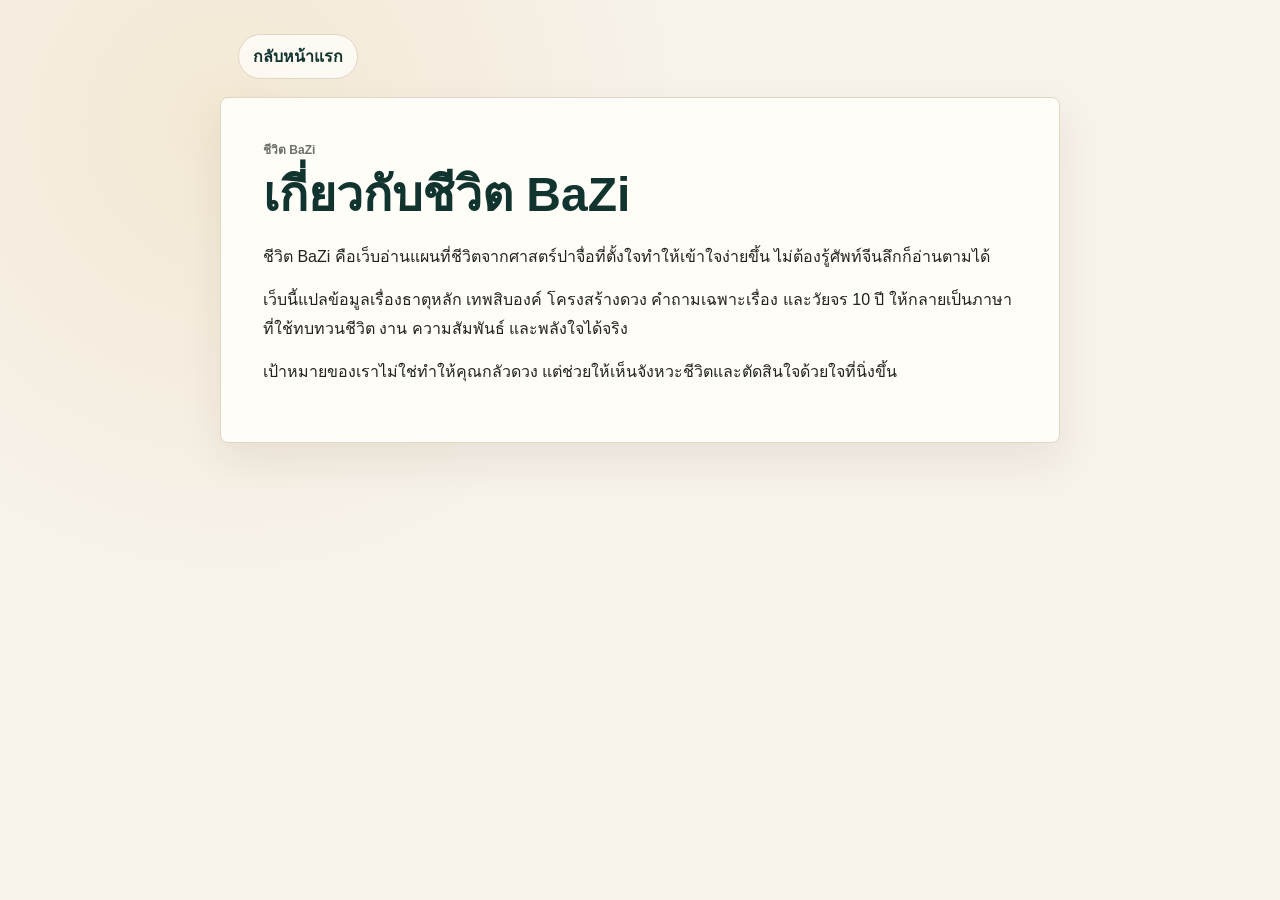
==== about.html @ 118fa1f2 "Prepare site for ad monetization" ====
﻿<!doctype html>
<html lang="th">
  <head>
    <meta charset="UTF-8" />
    <meta name="viewport" content="width=device-width, initial-scale=1.0" />
    <title>About | ชีวิต BaZi</title>
    <meta name="robots" content="index, follow" />
    <link rel="canonical" href="https://khatawut6066.github.io/Bazi-analytics/about.html" />
    <link rel="stylesheet" href="./styles.css" />
  </head>
  <body>
    <main class="policy-page">
      <a class="policy-back" href="./">กลับหน้าแรก</a>
      <article class="policy-card">
        <span class="section-kicker">ชีวิต BaZi</span>
        <h1>เกี่ยวกับชีวิต BaZi</h1>
          <p>ชีวิต BaZi คือเว็บอ่านแผนที่ชีวิตจากศาสตร์ปาจื่อที่ตั้งใจทำให้เข้าใจง่ายขึ้น ไม่ต้องรู้ศัพท์จีนลึกก็อ่านตามได้</p>
          <p>เว็บนี้แปลข้อมูลเรื่องธาตุหลัก เทพสิบองค์ โครงสร้างดวง คำถามเฉพาะเรื่อง และวัยจร 10 ปี ให้กลายเป็นภาษาที่ใช้ทบทวนชีวิต งาน ความสัมพันธ์ และพลังใจได้จริง</p>
          <p>เป้าหมายของเราไม่ใช่ทำให้คุณกลัวดวง แต่ช่วยให้เห็นจังหวะชีวิตและตัดสินใจด้วยใจที่นิ่งขึ้น</p>
      </article>
    </main>
  </body>
</html>
---- styles.css ----
﻿:root {
  color-scheme: light;
  --bg: #f7f2ea;
  --surface: #fffdf8;
  --surface-soft: #fbf6ee;
  --surface-cool: #edf6f3;
  --text: #22221f;
  --muted: #6d716b;
  --faint: #9b968d;
  --line: #e1d6c4;
  --line-strong: #c9b99e;
  --ink: #12342f;
  --accent: #1f6b55;
  --accent-2: #c2792b;
  --rose: #c45f59;
  --gold: #b98b39;
  --blue: #4c7892;
  --violet: #625b86;
  --shadow: 0 18px 44px rgba(60, 42, 18, 0.08);
  --radius: 8px;
}

body.dark {
  color-scheme: dark;
  --bg: #111614;
  --surface: #1b211f;
  --surface-soft: #202822;
  --surface-cool: #172a27;
  --text: #f4f0e9;
  --muted: #bbb6ad;
  --faint: #8e948c;
  --line: #3a423b;
  --line-strong: #59634f;
  --ink: #f1faf6;
  --accent: #74cbb0;
  --accent-2: #d89a4b;
  --rose: #df8981;
  --gold: #d5af65;
  --blue: #91b8ca;
  --violet: #aaa2d0;
  --shadow: 0 18px 44px rgba(0, 0, 0, 0.28);
}

* { box-sizing: border-box; }
html { scroll-behavior: smooth; }
body {
  margin: 0;
  min-height: 100vh;
  background: linear-gradient(180deg, rgba(255, 251, 244, 0.94), rgba(247, 242, 234, 0.98)), var(--bg);
  color: var(--text);
  font-family: Tahoma, "Leelawadee UI", "Noto Sans Thai", Arial, sans-serif;
  letter-spacing: 0;
}
body.dark { background: var(--bg); }
button, input, select { font: inherit; }
button { cursor: pointer; }
a { color: inherit; }
button:focus-visible, a:focus-visible, input:focus-visible, select:focus-visible { outline: 2px solid var(--accent-2); outline-offset: 3px; }

.app-topnav {
  position: sticky;
  top: 0;
  z-index: 10;
  display: grid;
  grid-template-columns: auto minmax(0, 1fr) auto;
  align-items: center;
  gap: 18px;
  padding: 12px 28px;
  background: rgba(255, 253, 248, 0.9);
  border-bottom: 1px solid rgba(203, 185, 156, 0.62);
  backdrop-filter: blur(16px);
}
body.dark .app-topnav { background: rgba(27, 33, 31, 0.9); }
.brand { display: flex; align-items: center; gap: 12px; text-decoration: none; min-width: 170px; }
.brand-mark {
  display: grid;
  place-items: center;
  width: 42px;
  height: 42px;
  border: 1px solid rgba(194, 121, 43, 0.32);
  border-radius: var(--radius);
  color: var(--accent-2);
  background: #fff6e7;
  font-weight: 800;
  font-size: 22px;
}
body.dark .brand-mark { background: #302617; }
.brand strong, .brand small { display: block; }
.brand small, .soft-label, .section-kicker, small, label, .form-actions p, .panel-head span, .summary-card span { color: var(--muted); }

.nav-list { display: flex; justify-content: center; gap: 6px; min-width: 0; overflow-x: auto; }
.nav-list a {
  flex: 0 0 auto;
  padding: 10px 12px;
  color: var(--muted);
  text-decoration: none;
  border-radius: var(--radius);
  font-size: 14px;
  white-space: nowrap;
}
.nav-list a:hover { color: var(--ink); background: var(--surface-soft); box-shadow: inset 0 0 0 1px var(--line); }
.icon-button {
  width: 42px;
  height: 42px;
  border: 1px solid var(--line);
  border-radius: var(--radius);
  color: var(--ink);
  background: var(--surface);
}

.workspace {
  width: min(1380px, calc(100% - 36px));
  margin: 0 auto;
  padding: 24px 0 58px;
  display: grid;
  gap: 20px;
}
.section-block, .panel, .summary-card, .guide-card-grid article, .birth-form, .guide-copy, .print-card {
  border: 1px solid var(--line);
  border-radius: var(--radius);
  background: var(--surface);
  box-shadow: var(--shadow);
}
.section-block { padding: 22px; scroll-margin-top: 100px; }
.section-head { display: flex; align-items: start; justify-content: space-between; gap: 18px; margin-bottom: 18px; }
.section-kicker, .soft-label, .panel-head span, .summary-card span, .timeline-item small, .timeline-item em, .print-card span {
  display: block;
  font-size: 12px;
  font-weight: 700;
  letter-spacing: 0;
  text-transform: none;
}
h1, h2, h3, p { margin-top: 0; }
h1 { margin-bottom: 14px; font-size: clamp(32px, 4vw, 56px); line-height: 1.08; color: var(--ink); }
h2 { margin-bottom: 0; font-size: clamp(24px, 2.4vw, 34px); line-height: 1.2; color: var(--ink); }
h3 { margin: 3px 0 0; font-size: 19px; line-height: 1.35; color: var(--ink); }
p { color: var(--muted); line-height: 1.78; }

.guide-section { background: linear-gradient(135deg, rgba(255, 253, 248, 0.96), rgba(237, 246, 243, 0.88)); }
.guide-layout { display: grid; grid-template-columns: minmax(0, 1.05fr) minmax(360px, 0.95fr); gap: 16px; align-items: stretch; }
.guide-copy { padding: 26px; box-shadow: none; }
.guide-copy p { max-width: 820px; font-size: 17px; }
.guide-actions { display: flex; gap: 10px; flex-wrap: wrap; }
.primary-link, .secondary-link, .primary-action, .analyze-button {
  display: inline-flex;
  align-items: center;
  justify-content: center;
  gap: 8px;
  min-height: 42px;
  padding: 10px 15px;
  border-radius: var(--radius);
  text-decoration: none;
  border: 1px solid transparent;
}
.primary-link, .primary-action, .analyze-button { color: #fffaf0; background: var(--ink); }
.secondary-link { color: var(--ink); background: var(--surface); border-color: var(--line); }
.guide-card-grid { display: grid; grid-template-columns: repeat(3, minmax(0, 1fr)); gap: 12px; }
.guide-card-grid article { padding: 18px; box-shadow: none; }
.guide-card-grid strong { display: block; margin-bottom: 8px; color: var(--ink); }
.visual-card,
.section-visual {
  overflow: hidden;
  border: 1px solid rgba(203, 185, 156, 0.58);
  border-radius: var(--radius);
  background: linear-gradient(135deg, #fff6df, #f4e1bd);
  box-shadow: none;
}
.visual-card img,
.section-visual img {
  display: block;
  width: 100%;
  height: 100%;
  object-fit: cover;
}
.guide-visual {
  grid-column: 1 / -1;
  min-height: 188px;
  aspect-ratio: 16 / 7;
}
.section-visual {
  width: 100%;
  min-height: 152px;
  margin: 0 0 14px;
  aspect-ratio: 16 / 6;
}
.identity-visual { min-height: 166px; }
.question-visual,
.luck-visual {
  min-height: 174px;
  margin-top: -2px;
}
.chart-snapshot-panel .section-visual { margin-top: 12px; }

.birth-form { display: grid; grid-template-columns: repeat(3, minmax(0, 1fr)); gap: 14px; padding: 18px; box-shadow: none; }
label { display: grid; gap: 7px; font-size: 14px; }
input, select {
  width: 100%;
  min-height: 44px;
  border: 1px solid var(--line);
  border-radius: var(--radius);
  padding: 10px 12px;
  color: var(--text);
  background: linear-gradient(135deg, #fff6df, #f4e1bd);
}
input:disabled { opacity: 0.58; }
.unknown-time-toggle {
  grid-column: span 2;
  display: flex;
  align-items: center;
  gap: 12px;
  padding: 12px;
  border: 1px solid var(--line);
  border-radius: var(--radius);
  background: linear-gradient(135deg, #fff6df, #f4e1bd);
}
.unknown-time-toggle input { width: 18px; min-height: 18px; }
.unknown-time-toggle strong, .unknown-time-toggle small { display: block; }
.form-actions { display: flex; align-items: center; gap: 12px; }
.form-actions p { margin: 0; font-size: 13px; }

.identity-overview { display: grid; grid-template-columns: repeat(4, minmax(0, 1fr)); gap: 12px; margin-bottom: 14px; }
.summary-card { min-height: 136px; padding: 18px; box-shadow: none; }
.summary-card strong { display: block; margin: 10px 0 8px; color: var(--ink); font-size: 22px; line-height: 1.25; }
.summary-card small { line-height: 1.55; }
.identity-grid, .personality-layout, .luck-layout { display: grid; grid-template-columns: minmax(0, 1.1fr) minmax(340px, 0.9fr); gap: 14px; }
.wide-panel { grid-column: span 1; }
.panel { padding: 18px; box-shadow: none; }
.panel-head { margin-bottom: 14px; }
.pillars { display: grid; grid-template-columns: repeat(4, minmax(0, 1fr)); gap: 10px; }
.pillar {
  min-height: 148px;
  padding: 14px;
  border: 1px solid var(--line);
  border-radius: var(--radius);
  background: linear-gradient(135deg, #fff6df, #f4e1bd);
}
.pillar span, .element-row span, .auspicious-grid span, .guardian-action span, .life-advice article span, .trait-item span, .theme-card span, .question-card span, .luck-card span, .planning-card span { color: var(--muted); font-size: 12px; font-weight: 700; }
.pillar strong { display: block; margin: 8px 0; color: var(--ink); font-size: 20px; }
.pillar small { display: block; margin-top: 5px; line-height: 1.45; }
.unknown-hour { border-color: rgba(194, 121, 43, 0.44); background: var(--surface-cool); }

.element-bars, .guardian-actions, .life-advice, .trait-list, .frequent-themes, .planning-grid { display: grid; gap: 10px; }
.element-row { display: grid; grid-template-columns: 76px minmax(0, 1fr) 82px; gap: 10px; align-items: center; }
.bar-track { height: 9px; border-radius: 999px; background: rgba(148, 163, 184, 0.22); overflow: hidden; }
.bar-fill { display: block; height: 100%; border-radius: inherit; }
.element-row b { color: var(--ink); font-size: 13px; text-align: right; }
.guardian-action, .life-advice article, .trait-item, .theme-card, .question-card, .luck-card, .planning-card, .action-card, .wisdom-component {
  padding: 14px;
  border: 1px solid var(--line);
  border-radius: var(--radius);
  background: linear-gradient(135deg, #fff6df, #f4e1bd);
}
.guardian-action strong, .life-advice strong, .trait-item strong, .theme-card strong, .question-card strong, .luck-card strong, .planning-card strong, .action-card strong, .wisdom-component strong {
  display: block;
  margin: 5px 0 6px;
  color: var(--ink);
  line-height: 1.35;
}
.auspicious-grid { display: grid; gap: 12px; }
.swatches { display: flex; gap: 8px; flex-wrap: wrap; margin-top: 8px; }
.swatch { width: 30px; height: 30px; border-radius: 999px; border: 1px solid rgba(0,0,0,0.08); }

.reading-panel { min-height: 100%; }
.reading-copy { display: grid; gap: 12px; }
.reading-copy strong { color: var(--ink); font-size: 21px; line-height: 1.38; }
.reading-copy p, .action-card p, .theme-card p, .question-reading p, .luck-detail p, .planning-card p { margin-bottom: 0; }
.reading-actions { display: grid; grid-template-columns: repeat(2, minmax(0, 1fr)); gap: 10px; margin-top: 16px; }
.radar-wrap { display: grid; place-items: center; min-height: 280px; overflow: hidden; }
canvas { max-width: 100%; }
.trait-list { margin-top: 12px; }
.trait-item { display: grid; grid-template-columns: minmax(120px, 0.65fr) minmax(0, 1fr) auto; align-items: center; gap: 10px; }
.trait-item strong { margin: 0; }
.strategy-grid { display: grid; grid-template-columns: repeat(4, minmax(0, 1fr)); gap: 12px; }
.premium-life-card { min-height: 196px; padding: 16px; border: 1px solid var(--line); border-radius: var(--radius); background: var(--surface); box-shadow: var(--shadow); }
.life-card-top { display: flex; justify-content: space-between; gap: 10px; color: var(--muted); font-size: 12px; font-weight: 700; }
.premium-life-card strong { display: block; margin: 12px 0 8px; color: var(--ink); font-size: 18px; line-height: 1.35; }
.card-progress { height: 8px; border-radius: 999px; background: rgba(148, 163, 184, 0.24); overflow: hidden; margin-top: 14px; }
.card-progress span { display: block; height: 100%; border-radius: inherit; background: var(--accent); }
.work-card .card-progress span { background: var(--accent-2); }
.wealth-card .card-progress span { background: var(--gold); }
.love-card .card-progress span { background: var(--rose); }
.health-card .card-progress span { background: var(--blue); }
.luck-card-mini .card-progress span { background: var(--violet); }
.frequent-themes { grid-template-columns: repeat(4, minmax(0, 1fr)); }


.question-deep-grid {
  display: grid;
  grid-template-columns: repeat(3, minmax(0, 1fr));
  gap: 12px;
}

.question-synthesis {
  padding: 18px;
  border: 1px solid rgba(31, 107, 85, 0.24);
  border-left: 4px solid var(--accent);
  border-radius: var(--radius);
  background: linear-gradient(135deg, rgba(237, 246, 243, 0.94), var(--surface));
}

.question-synthesis span {
  display: block;
  color: var(--muted);
  font-size: 12px;
  font-weight: 700;
}

.question-synthesis strong {
  display: block;
  margin: 6px 0 8px;
  color: var(--ink);
  font-size: 20px;
  line-height: 1.38;
}

.behavior-card .card-progress span { background: var(--blue); }
.repeat-card .card-progress span { background: var(--violet); }
.edge-card .card-progress span { background: var(--rose); }
.practice-card .card-progress span { background: var(--accent); }

.question-section select { width: min(320px, 100%); }
.question-reading { display: grid; gap: 12px; }
.question-hero { padding: 18px; border: 1px solid var(--line); border-radius: var(--radius); background: var(--surface-cool); }
.question-hero strong { display: block; margin: 6px 0 8px; color: var(--ink); font-size: 21px; }
.signal-grid { display: grid; grid-template-columns: repeat(3, minmax(0, 1fr)); gap: 12px; }
.signal-grid > div { padding: 14px; border: 1px solid var(--line); border-radius: var(--radius); background: var(--surface); }
.signal-grid strong { display: block; margin: 5px 0; color: var(--ink); }
.tool-note { padding: 14px; border-left: 4px solid var(--accent-2); background: var(--surface-soft); border-radius: var(--radius); }

.timeline { display: grid; grid-template-columns: repeat(4, minmax(170px, 1fr)); gap: 10px; }
.timeline-item {
  display: grid;
  gap: 8px;
  min-height: 128px;
  padding: 14px;
  border: 1px solid var(--line);
  border-radius: var(--radius);
  color: var(--text);
  text-align: left;
  background: linear-gradient(135deg, #fff6df, #f4e1bd);
}
.timeline-item.active { color: #fffaf0; background: #173d35; border-color: #173d35; }
.timeline-item.active strong, .timeline-item.active small, .timeline-item.active em { color: #fffaf0; }
.timeline-age { color: var(--accent-2); font-size: 16px; font-weight: 800; }
.timeline-item strong { color: var(--ink); line-height: 1.35; }
.timeline-item small, .timeline-item em { line-height: 1.45; font-style: normal; }
.luck-detail { display: grid; gap: 12px; }
.luck-hero { padding: 18px; border-radius: var(--radius); background: linear-gradient(135deg, rgba(255, 248, 234, 0.9), rgba(237, 246, 243, 0.82)); border: 1px solid var(--line); }
.luck-hero h3 { margin-bottom: 8px; font-size: 24px; }
.luck-detail-grid { display: grid; grid-template-columns: repeat(2, minmax(0, 1fr)); gap: 10px; }
.planning-panel { margin-top: 14px; }
.planning-grid { grid-template-columns: repeat(4, minmax(0, 1fr)); }
.status-pill { display: inline-flex; align-items: center; min-height: 34px; padding: 7px 10px; border: 1px solid var(--line); border-radius: 999px; color: var(--ink); background: var(--surface-soft); font-size: 13px; font-weight: 700; white-space: nowrap; }

.toast { position: fixed; right: 22px; bottom: 22px; z-index: 20; max-width: 320px; padding: 12px 14px; border-radius: var(--radius); color: #fffaf0; background: var(--ink); box-shadow: var(--shadow); opacity: 0; transform: translateY(10px); pointer-events: none; transition: 0.2s ease; }
.toast.show { opacity: 1; transform: translateY(0); }
.print-report { display: none; }

@media (max-width: 1100px) {
  .app-topnav { grid-template-columns: 1fr auto; }
  .nav-list { grid-column: 1 / -1; justify-content: start; }
  .guide-layout, .identity-grid, .personality-layout, .luck-layout { grid-template-columns: 1fr; }
  .identity-overview, .strategy-grid, .frequent-themes, .question-deep-grid, .planning-grid { grid-template-columns: repeat(2, minmax(0, 1fr)); }
  .birth-form { grid-template-columns: repeat(2, minmax(0, 1fr)); }
  .timeline { grid-template-columns: repeat(2, minmax(160px, 1fr)); }
}

@media (max-width: 720px) {
  .workspace { width: min(100% - 24px, 1380px); padding-top: 14px; }
  .app-topnav { padding: 10px 14px; gap: 10px; }
  .section-block, .panel { padding: 14px; }
  .section-head { display: grid; }
  .guide-card-grid, .birth-form, .identity-overview, .pillars, .reading-actions, .strategy-grid, .frequent-themes, .signal-grid, .question-deep-grid, .timeline, .luck-detail-grid, .planning-grid { grid-template-columns: 1fr; }
  .unknown-time-toggle { grid-column: span 1; }
  .form-actions { align-items: stretch; flex-direction: column; }
  .trait-item { grid-template-columns: 1fr; }
  h1 { font-size: 34px; }
}

@media print {
  body { background: #fff; }
  .app-shell, .toast { display: none !important; }
  .print-report { display: block; color: #171717; font-family: Tahoma, Arial, sans-serif; }
  .print-cover, .print-section { page-break-inside: avoid; padding: 18px 0; border-bottom: 1px solid #ddd; }
  .print-cover h1 { color: #111; font-size: 30px; }
  .print-grid { display: grid; grid-template-columns: repeat(2, 1fr); gap: 10px; }
  .print-card { box-shadow: none; padding: 12px; border-color: #ddd; }
  .print-card strong { display: block; margin: 5px 0; color: #111; }
  .print-section p, .print-section li { line-height: 1.65; }
}
/* Focused question: compact, story-first reading */
.question-spotlight {
  position: relative;
  display: grid;
  gap: 14px;
  padding: 22px;
  border: 1px solid rgba(31, 107, 85, 0.22);
  border-radius: var(--radius);
  background: linear-gradient(135deg, rgba(237, 246, 243, 0.96), rgba(255, 253, 248, 0.98) 58%, rgba(251, 246, 238, 0.98));
  box-shadow: 0 16px 34px rgba(60, 42, 18, 0.07);
}

.question-spotlight-top,
.focus-meta-row {
  display: flex;
  flex-wrap: wrap;
  align-items: center;
  gap: 10px;
  justify-content: space-between;
}

.focus-badge,
.focus-mini {
  display: inline-flex;
  align-items: center;
  min-height: 30px;
  padding: 6px 10px;
  border-radius: 999px;
  font-size: 12px;
  font-weight: 800;
}

.focus-badge {
  color: var(--surface);
  background: var(--ink);
}

.focus-mini {
  color: var(--accent);
  background: rgba(31, 107, 85, 0.09);
}

.question-spotlight strong {
  display: block;
  max-width: 880px;
  color: var(--ink);
  font-size: clamp(22px, 3vw, 34px);
  line-height: 1.28;
}

.question-spotlight p {
  max-width: 900px;
  margin: 0;
  color: var(--text);
  font-size: 15px;
  line-height: 1.8;
}

.focus-meta-row {
  display: grid;
  grid-template-columns: minmax(0, 0.8fr) minmax(0, 1.2fr);
  gap: 10px;
}

.focus-meta-row div {
  min-width: 0;
  padding: 12px 14px;
  border: 1px solid rgba(31, 107, 85, 0.14);
  border-radius: var(--radius);
  background: rgba(255, 253, 248, 0.72);
}

.focus-meta-row span,
.focus-action-panel span,
.focus-story-card span {
  display: block;
  margin-bottom: 5px;
  color: var(--muted);
  font-size: 12px;
  font-weight: 800;
}

.focus-meta-row b {
  display: block;
  overflow-wrap: anywhere;
  color: var(--ink);
  font-size: 14px;
  line-height: 1.45;
}

.focus-story-grid {
  display: grid;
  grid-template-columns: minmax(0, 1.12fr) repeat(2, minmax(0, 0.94fr));
  gap: 12px;
}

.focus-story-card {
  min-width: 0;
  padding: 18px;
  border: 1px solid var(--line);
  border-radius: var(--radius);
  background: var(--surface);
  box-shadow: 0 10px 24px rgba(60, 42, 18, 0.05);
}

.focus-story-card.focus-primary {
  border-color: rgba(194, 121, 43, 0.28);
  background: linear-gradient(180deg, rgba(255, 250, 241, 0.98), rgba(251, 246, 238, 0.98));
}

.focus-story-card strong,
.focus-action-panel strong {
  display: block;
  margin-bottom: 8px;
  color: var(--ink);
  font-size: 18px;
  line-height: 1.38;
}

.focus-story-card p,
.focus-action-panel p {
  margin: 0;
  color: var(--text);
  line-height: 1.72;
}

.focus-action-panel {
  display: grid;
  grid-template-columns: minmax(0, 1.25fr) minmax(260px, 0.75fr);
  gap: 14px;
  padding: 18px;
  border: 1px solid rgba(194, 121, 43, 0.28);
  border-radius: var(--radius);
  background: linear-gradient(135deg, rgba(255, 253, 248, 0.98), rgba(251, 246, 238, 0.98));
}

.focus-action-panel .soft-warning {
  padding: 14px;
  border-left: 4px solid var(--accent-2);
  border-radius: var(--radius);
  background: rgba(194, 121, 43, 0.08);
}

@media (max-width: 960px) {
  .focus-story-grid,
  .focus-action-panel,
  .focus-meta-row {
    grid-template-columns: 1fr;
  }
}
/* Reduced headings and story-first 10-year reading */
.panel-plain-title {
  margin: 0 0 14px;
  color: var(--ink);
  font-size: 18px;
  line-height: 1.35;
}

.compact-identity-grid .chart-snapshot-panel,
.compact-identity-grid .life-advice-panel {
  grid-column: 1 / -1;
}

.identity-mini-columns {
  display: grid;
  grid-template-columns: minmax(0, 1.35fr) minmax(280px, 0.85fr);
  gap: 14px;
  align-items: start;
}

.compact-auspicious {
  margin-top: 12px;
  padding-top: 12px;
  border-top: 1px solid var(--line);
}

.story-luck-layout {
  grid-template-columns: minmax(230px, 0.72fr) minmax(0, 1.28fr);
}

.luck-story {
  padding: 22px;
  border: 1px solid rgba(31, 107, 85, 0.22);
  border-radius: var(--radius);
  background: linear-gradient(135deg, rgba(255, 248, 234, 0.94), rgba(237, 246, 243, 0.9));
}

.story-age {
  display: inline-flex;
  align-items: center;
  min-height: 30px;
  padding: 6px 10px;
  border-radius: 999px;
  color: var(--accent);
  background: rgba(31, 107, 85, 0.09);
  font-size: 12px;
  font-weight: 800;
}

.luck-story h3 {
  margin: 12px 0 10px;
  color: var(--ink);
  font-size: clamp(24px, 3vw, 34px);
  line-height: 1.25;
}

.luck-story p {
  margin: 0;
  line-height: 1.82;
}

.luck-story .story-lead {
  margin-bottom: 10px;
  color: var(--ink);
  font-weight: 700;
}

.luck-simple-grid {
  display: grid;
  grid-template-columns: repeat(2, minmax(0, 1fr));
  gap: 10px;
}

.luck-steps,
.luck-reflection {
  padding: 16px;
  border: 1px solid var(--line);
  border-radius: var(--radius);
  background: linear-gradient(135deg, #fff6df, #f4e1bd);
}

.luck-steps > span,
.luck-reflection > span {
  display: block;
  margin-bottom: 8px;
  color: var(--muted);
  font-size: 12px;
  font-weight: 800;
}

.luck-step-list {
  display: grid;
  grid-template-columns: repeat(3, minmax(0, 1fr));
  gap: 10px;
}

.luck-step-list div {
  padding: 12px;
  border-radius: var(--radius);
  background: var(--surface);
  border: 1px solid rgba(203, 185, 156, 0.55);
}

.luck-step-list b,
.luck-reflection strong {
  display: block;
  margin-bottom: 6px;
  color: var(--ink);
  line-height: 1.35;
}

.subtle-wisdom {
  border-color: rgba(31, 107, 85, 0.18);
  background: rgba(237, 246, 243, 0.65);
}

@media (max-width: 960px) {
  .identity-mini-columns,
  .story-luck-layout,
  .luck-simple-grid,
  .luck-step-list {
    grid-template-columns: 1fr;
  }
}
@media (max-width: 700px) {
  .guide-visual,
  .section-visual {
    min-height: 150px;
    aspect-ratio: 4 / 3;
  }
  .question-visual,
  .luck-visual { margin-top: 0; }
}
/* Engagement hooks: summary, daily guide, and reading bridges */
.hook-summary {
  display: grid;
  grid-template-columns: minmax(220px, 0.86fr) repeat(3, minmax(0, 1fr));
  gap: 12px;
  margin-bottom: 14px;
}
.hook-intro,
.hook-line-card,
.energy-card {
  min-width: 0;
  padding: 16px;
  border: 1px solid var(--line);
  border-radius: var(--radius);
  background: var(--surface);
  box-shadow: 0 12px 28px rgba(60, 42, 18, 0.05);
}
.hook-intro {
  color: #fffaf0;
  border-color: rgba(18, 52, 47, 0.16);
  background: linear-gradient(135deg, #12342f, #1f6b55);
}
.hook-intro span,
.hook-line-card span,
.energy-topline span,
.energy-practice span {
  display: block;
  margin-bottom: 8px;
  color: var(--muted);
  font-size: 12px;
  font-weight: 800;
}
.hook-intro span { color: rgba(255, 250, 240, 0.74); }
.hook-intro strong,
.hook-line-card strong,
.energy-card strong {
  display: block;
  color: var(--ink);
  font-size: 18px;
  line-height: 1.36;
}
.hook-intro strong { color: #fffaf0; font-size: 21px; }
.hook-line-card p,
.energy-card p {
  margin: 8px 0 0;
  color: var(--text);
  line-height: 1.72;
}
.daily-energy {
  display: grid;
  grid-template-columns: minmax(0, 1.05fr) minmax(0, 0.95fr);
  gap: 12px;
  margin: 0 0 14px;
}
.energy-card {
  border-color: rgba(31, 107, 85, 0.18);
  background: linear-gradient(135deg, rgba(255, 253, 248, 0.98), rgba(237, 246, 243, 0.72));
}
.energy-week {
  border-color: rgba(194, 121, 43, 0.24);
  background: linear-gradient(135deg, rgba(255, 250, 241, 0.98), rgba(251, 246, 238, 0.98));
}
.energy-topline {
  display: flex;
  align-items: center;
  justify-content: space-between;
  gap: 10px;
  margin-bottom: 10px;
}
.energy-topline b {
  flex: 0 0 auto;
  color: var(--accent);
  font-size: 13px;
}
.energy-practice {
  margin-top: 12px;
  padding: 12px;
  border-radius: var(--radius);
  background: rgba(255, 253, 248, 0.72);
  border: 1px solid rgba(203, 185, 156, 0.48);
}
.energy-practice p { margin: 0; }
.section-bridge {
  grid-column: 1 / -1;
  display: flex;
  flex-wrap: wrap;
  justify-content: flex-end;
  gap: 10px;
  margin-top: 14px;
}
.section-bridge .secondary-link,
.section-bridge .primary-link {
  min-height: 40px;
}
.section-bridge button.primary-link {
  font: inherit;
  border: 1px solid transparent;
}
.final-bridge {
  justify-content: space-between;
  align-items: center;
}
.focus-practical {
  grid-column: 1 / -1;
  padding: 14px;
  border: 1px solid rgba(31, 107, 85, 0.16);
  border-radius: var(--radius);
  background: rgba(237, 246, 243, 0.66);
}
.focus-practical span {
  display: block;
  margin-bottom: 6px;
  color: var(--muted);
  font-size: 12px;
  font-weight: 800;
}
.focus-practical p { margin: 0; color: var(--text); line-height: 1.72; }
.timeline-item em {
  color: var(--accent);
  font-weight: 800;
  font-size: 12px;
}

@media (max-width: 1100px) {
  .hook-summary { grid-template-columns: repeat(2, minmax(0, 1fr)); }
}

@media (max-width: 720px) {
  .hook-summary,
  .daily-energy { grid-template-columns: 1fr; }
  .section-bridge,
  .final-bridge { justify-content: stretch; }
  .section-bridge .secondary-link,
  .section-bridge .primary-link { width: 100%; }
  .energy-topline { align-items: flex-start; flex-direction: column; }
}
/* Personality map: make the radar and trait scores easier to understand */
.trait-panel-intro {
  display: grid;
  gap: 7px;
  margin-bottom: 10px;
  padding: 14px;
  border: 1px solid rgba(31, 107, 85, 0.16);
  border-radius: var(--radius);
  background: rgba(237, 246, 243, 0.58);
}
.trait-panel-intro span {
  color: var(--muted);
  font-size: 12px;
  font-weight: 800;
}
.trait-panel-intro strong {
  color: var(--ink);
  font-size: 18px;
  line-height: 1.35;
}
.trait-panel-intro p {
  margin: 0;
  color: var(--text);
  line-height: 1.65;
}
.trait-panel .radar-wrap {
  min-height: 340px;
  padding: 4px 0 10px;
}
.trait-list {
  gap: 12px;
}
.trait-item {
  grid-template-columns: minmax(0, 1fr);
  align-items: stretch;
  gap: 12px;
  padding: 15px;
}
.trait-featured {
  border-color: rgba(31, 107, 85, 0.28);
  background: linear-gradient(135deg, rgba(237, 246, 243, 0.88), rgba(255, 253, 248, 0.98));
}
.trait-copy {
  display: grid;
  gap: 6px;
}
.trait-copy span {
  color: var(--accent);
  font-size: 12px;
  font-weight: 800;
}
.trait-copy strong {
  color: var(--ink);
  font-size: 17px;
  line-height: 1.35;
}
.trait-copy p,
.trait-copy small {
  margin: 0;
  color: var(--text);
  line-height: 1.62;
}
.trait-copy small {
  color: var(--muted);
}
.trait-meter {
  display: grid;
  grid-template-columns: minmax(0, 1fr) auto;
  align-items: center;
  gap: 12px;
}
.trait-meter b {
  color: var(--ink);
  font-size: 13px;
  line-height: 1.35;
  white-space: normal;
  text-align: right;
}
@media (max-width: 720px) {
  .trait-panel .radar-wrap { min-height: 300px; }
  .trait-meter { grid-template-columns: 1fr; }
  .trait-meter b { text-align: left; }
}
/* Layout balance pass: reduce empty stretches and prevent card overflow */
.identity-grid,
.personality-layout,
.luck-layout {
  align-items: start;
}

.section-block,
.panel,
.summary-card,
.guide-copy,
.guide-card-grid,
.guide-card-grid article,
.birth-form,
.identity-overview,
.identity-overview > *,
.identity-grid,
.identity-grid > *,
.identity-mini-columns,
.identity-mini-columns > *,
.personality-layout,
.personality-layout > *,
.luck-layout,
.luck-layout > *,
.question-reading,
.luck-detail,
.hook-summary,
.daily-energy,
.focus-action-panel,
.luck-simple-grid,
.luck-step-list,
.trait-item,
.timeline-item,
.action-card,
.premium-life-card,
.theme-card,
.question-card,
.luck-card,
.planning-card,
.wisdom-component {
  min-width: 0;
}

.compact-identity-grid {
  grid-template-columns: 1fr;
}

.compact-identity-grid .balance-panel,
.compact-identity-grid .chart-snapshot-panel,
.compact-identity-grid .life-advice-panel {
  grid-column: 1 / -1;
}

.compact-identity-grid .guardian-actions,
.compact-identity-grid .compact-auspicious,
.compact-identity-grid .life-advice {
  grid-template-columns: repeat(3, minmax(0, 1fr));
  align-items: stretch;
}

.reading-panel {
  min-height: auto;
}

.story-luck-layout .timeline {
  grid-template-columns: repeat(2, minmax(0, 1fr));
}

.story-luck-layout .timeline-panel,
.story-luck-layout .luck-detail-panel,
.personality-layout .panel,
.identity-grid .panel {
  align-self: start;
}

.trait-panel .radar-wrap {
  min-height: 300px;
  padding: 0 0 8px;
}

canvas {
  display: block;
  width: min(100%, 520px);
  height: auto;
}

.panel p,
.panel strong,
.panel small,
.panel span,
.summary-card strong,
.summary-card small,
.timeline-item strong,
.timeline-item small,
.timeline-item em,
.trait-copy p,
.trait-copy small,
.trait-meter b,
.primary-link,
.secondary-link,
.primary-action,
.analyze-button,
.status-pill,
.focus-mini,
.focus-badge {
  overflow-wrap: anywhere;
}

.primary-link,
.secondary-link,
.primary-action,
.analyze-button {
  text-align: center;
}

@media (max-width: 1100px) {
  .story-luck-layout .timeline {
    grid-template-columns: repeat(2, minmax(0, 1fr));
  }
  .identity-mini-columns,
  .compact-identity-grid .guardian-actions,
  .compact-identity-grid .compact-auspicious,
  .compact-identity-grid .life-advice {
    grid-template-columns: repeat(2, minmax(0, 1fr));
  }
}

@media (max-width: 720px) {
  .story-luck-layout .timeline,
  .luck-step-list,
  .luck-simple-grid,
  .focus-action-panel,
  .identity-mini-columns,
  .compact-identity-grid .guardian-actions,
  .compact-identity-grid .compact-auspicious,
  .compact-identity-grid .life-advice {
    grid-template-columns: 1fr;
  }
  .trait-panel .radar-wrap {
    min-height: 260px;
  }
  .section-bridge {
    margin-top: 12px;
  }
}
/* Personal deity story card */
.deity-card-studio {
  display: grid;
  grid-template-columns: minmax(0, 0.92fr) minmax(300px, 0.52fr);
  gap: 16px;
  align-items: center;
  margin: 0 0 14px;
  padding: 18px;
  border: 1px solid rgba(31, 107, 85, 0.2);
  border-radius: var(--radius);
  background: radial-gradient(circle at 82% 22%, rgba(224, 194, 122, 0.32), transparent 32%), linear-gradient(135deg, rgba(255, 253, 248, 0.98), rgba(237, 246, 243, 0.78) 54%, rgba(255, 248, 234, 0.94));
  box-shadow: 0 18px 38px rgba(60, 42, 18, 0.07);
}

.deity-card-copy {
  min-width: 0;
}

.deity-card-copy h3 {
  margin: 8px 0 10px;
  font-size: clamp(22px, 2.4vw, 34px);
  line-height: 1.22;
}

.deity-card-copy p {
  max-width: 760px;
  margin-bottom: 14px;
  color: var(--text);
  line-height: 1.76;
}

.deity-card-copy small {
  display: block;
  max-width: 720px;
  margin-top: 10px;
  line-height: 1.55;
}

.deity-card-actions {
  display: flex;
  flex-wrap: wrap;
  gap: 10px;
}

.deity-card-actions button {
  border: 1px solid transparent;
}

.deity-card-preview {
  display: grid;
  justify-items: center;
  min-width: 0;
}

.deity-card-preview canvas {
  width: min(100%, 300px);
  height: auto;
  aspect-ratio: 9 / 16;
  border: 3px solid rgba(196, 151, 65, 0.42);
  border-radius: 22px;
  background: linear-gradient(135deg, #fff6df, #f4e1bd);
  box-shadow: 0 24px 48px rgba(60, 42, 18, 0.22), inset 0 0 0 1px rgba(255,255,255,0.72);
}

@media (max-width: 900px) {
  .deity-card-studio {
    grid-template-columns: 1fr;
  }
  .deity-card-preview canvas {
    width: min(100%, 280px);
  }
}

@media (max-width: 520px) {
  .deity-card-studio {
    padding: 14px;
  }
  .deity-card-actions .primary-action,
  .deity-card-actions .secondary-link {
    width: 100%;
  }
}



/* Ad readiness and policy pages */
.ad-slot {
  display: grid;
  gap: 6px;
  margin: 18px 0 0;
  padding: 14px 18px;
  min-height: 86px;
  border: 1px dashed rgba(120, 92, 42, 0.28);
  border-radius: var(--radius-sm);
  background: linear-gradient(135deg, rgba(255, 253, 248, 0.72), rgba(237, 246, 243, 0.52));
  color: var(--muted);
  place-items: center;
  text-align: center;
}

.ad-slot span {
  color: var(--ink);
  font-size: 12px;
  font-weight: 800;
  letter-spacing: 0.02em;
}

.ad-slot p {
  max-width: 560px;
  margin: 0;
  font-size: 13px;
  line-height: 1.55;
}

.ad-slot-soft {
  margin-top: 16px;
}

.legal-section {
  background: linear-gradient(135deg, rgba(255, 253, 248, 0.98), rgba(237, 246, 243, 0.86));
}

.legal-grid {
  display: grid;
  grid-template-columns: repeat(2, minmax(0, 1fr));
  gap: 12px;
}

.legal-grid article {
  padding: 16px;
  border: 1px solid var(--line);
  border-radius: var(--radius-sm);
  background: rgba(255, 255, 255, 0.62);
}

.legal-grid strong {
  display: block;
  margin-bottom: 8px;
  color: var(--ink);
}

.legal-grid p {
  margin: 0;
  color: var(--text);
  line-height: 1.72;
}

.legal-links {
  display: flex;
  flex-wrap: wrap;
  gap: 10px;
  margin-top: 16px;
}

.legal-links a,
.policy-back {
  display: inline-flex;
  align-items: center;
  justify-content: center;
  min-height: 40px;
  padding: 9px 14px;
  border: 1px solid var(--line);
  border-radius: 999px;
  background: rgba(255, 253, 248, 0.84);
  color: var(--ink);
  font-weight: 800;
  text-decoration: none;
}

.policy-page {
  min-height: 100vh;
  padding: 34px 18px;
  background: radial-gradient(circle at 18% 14%, rgba(224, 194, 122, 0.2), transparent 34%), var(--bg);
}

.policy-card {
  max-width: 840px;
  margin: 18px auto 0;
  padding: clamp(22px, 4vw, 42px);
  border: 1px solid var(--line);
  border-radius: var(--radius);
  background: var(--surface);
  box-shadow: var(--shadow);
}

.policy-card h1 {
  margin: 8px 0 18px;
  color: var(--ink);
  font-size: clamp(30px, 5vw, 48px);
  line-height: 1.18;
}

.policy-card p {
  margin: 0 0 14px;
  color: var(--text);
  line-height: 1.82;
}

.policy-back {
  margin-left: max(18px, calc((100vw - 840px) / 2));
}

@media (max-width: 720px) {
  .legal-grid {
    grid-template-columns: 1fr;
  }
  .policy-back {
    margin-left: 0;
  }
}
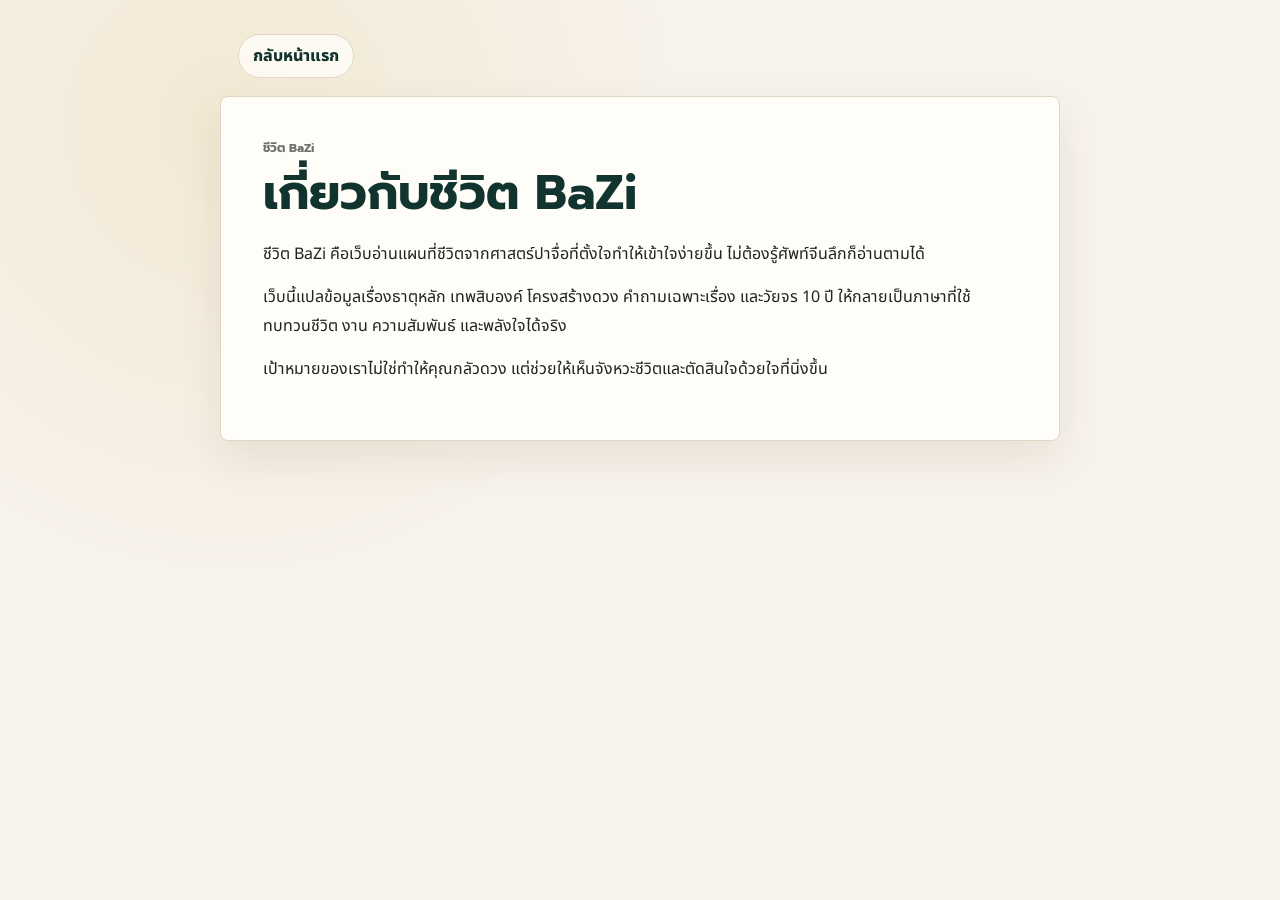
==== commit 1a9cc723: "Add AdSense site script" ====
--- a/about.html
+++ b/about.html
@@ -7,6 +7,8 @@
     <meta name="robots" content="index, follow" />
     <link rel="canonical" href="https://khatawut6066.github.io/Bazi-analytics/about.html" />
     <link rel="stylesheet" href="./styles.css" />
+    <script async src="https://pagead2.googlesyndication.com/pagead/js/adsbygoogle.js?client=ca-pub-7744681581197592"
+     crossorigin="anonymous"></script>
   </head>
   <body>
     <main class="policy-page">
--- a/styles.css
+++ b/styles.css
@@ -1,4 +1,6 @@
-﻿:root {
+﻿@import url("https://fonts.googleapis.com/css2?family=Noto+Sans+Thai:wght@400;500;600;700;800&family=Prompt:wght@500;600;700;800&display=swap");
+
+:root {
   color-scheme: light;
   --bg: #f7f2ea;
   --surface: #fffdf8;
@@ -17,6 +19,8 @@
   --blue: #4c7892;
   --violet: #625b86;
   --shadow: 0 18px 44px rgba(60, 42, 18, 0.08);
+  --font-body: "Noto Sans Thai", "Leelawadee UI", Tahoma, Arial, sans-serif;
+  --font-display: "Prompt", "Noto Sans Thai", "Leelawadee UI", Tahoma, Arial, sans-serif;
   --radius: 8px;
 }
 
@@ -48,7 +52,7 @@
   min-height: 100vh;
   background: linear-gradient(180deg, rgba(255, 251, 244, 0.94), rgba(247, 242, 234, 0.98)), var(--bg);
   color: var(--text);
-  font-family: Tahoma, "Leelawadee UI", "Noto Sans Thai", Arial, sans-serif;
+  font-family: var(--font-body);
   letter-spacing: 0;
 }
 body.dark { background: var(--bg); }
@@ -56,6 +60,20 @@
 button { cursor: pointer; }
 a { color: inherit; }
 button:focus-visible, a:focus-visible, input:focus-visible, select:focus-visible { outline: 2px solid var(--accent-2); outline-offset: 3px; }
+h1, h2, h3,
+.brand strong,
+.nav-list a,
+.primary-link,
+.secondary-link,
+.primary-action,
+.analyze-button,
+.status-pill,
+.section-kicker,
+.summary-card strong,
+.premium-life-card strong,
+.policy-card h1 {
+  font-family: var(--font-display);
+}
 
 .app-topnav {
   position: sticky;
@@ -1245,3 +1263,5 @@
     margin-left: 0;
   }
 }
+
+
